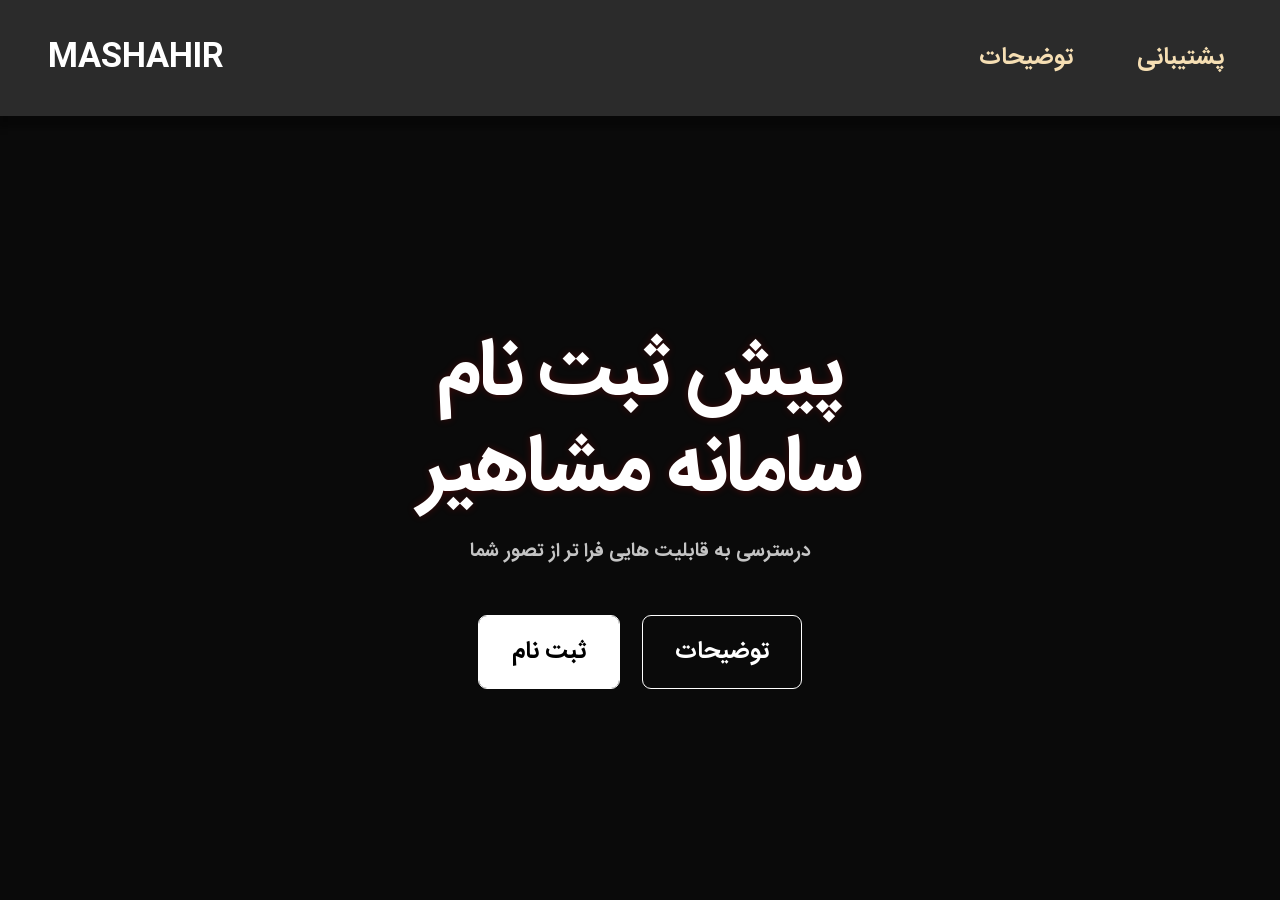
==== index.html @ 51f3cf79 "Add files via upload" ====
<!DOCTYPE html>
<html lang="en">
<head>
    <meta charset="UTF-8">
    <meta name="viewport" content="width=device-width, initial-scale=1.0">
    <title>apply for Mashahir</title>
    <link rel="stylesheet" href="./css/reset.css">
    <link rel="stylesheet" href="./css/index.css">
    <link rel="Icon" href="./images/Icon.png">

</head>
<body>
    <div class="nav-div">
        <h1 class="h1">MASHAHIR</h1>
        <ul class="navlist">
            <li class="navli">
                <a href="/details.html" class="a-button">توضیحات</a>
            </li>
            <li class="navli">
                <a href="/backup.html" class="a-button">پشتیبانی</a>
            </li>
        </ul>
    </div>

    <section class="hero">
        <h1 class="hero-h1">
            پیش ثبت نام <br> سامانه مشاهیر
        </h1>
        <p class="hero-p">
            درسترسی به قابلیت هایی فرا تر از تصور شما
        </p>
        <div class="hero-buttons">
            <a href="https://survey.porsline.ir/s/8De8pRGp" class="hero-first-button hero-button">
                ثبت نام
            </a>
            <a href="/details.html" class="hero-button">
                توضیحات
            </a>
        </div>
    </section>
</body>
</html>
---- css/index.css ----
@font-face {
    font-family: 'main';
    src: url('../fonts/main.ttf');
}

body{
    background-color: rgb(10, 10, 10);
    margin: 0;
    padding: 0;
    font-family: 'main', -apple-system, BlinkMacSystemFont, 'Segoe UI', Roboto, sans-serif;
    min-height: 100vh;
    display: flex;
    flex-direction: column;
}

.a-button{
    color: wheat;
    text-decoration: none;
    font-family: 'main', -apple-system, BlinkMacSystemFont, 'Segoe UI', Roboto, sans-serif;
}   

.nav-div{
    display: flex;
    flex-direction: row;
    justify-content: space-between;
    align-items: center;
    padding: 1rem 2rem;
    background-color: #2b2b2b;
    box-shadow: 4px 5px 6px 7px rgba(0, 0, 0, 0.308);
    flex-wrap: wrap;
    gap: 1rem;
    width: 100%;
    box-sizing: border-box;
}

.h1{
    font-size: 2rem;
    color: white;
    padding: 1rem;
    font-weight: bold;
    transition: all 0.4s ease;
    display: inline-block;
    cursor: default;
    margin: 0;
    font-family: 'main', -apple-system, BlinkMacSystemFont, 'Segoe UI', Roboto, sans-serif;
}

.h1:hover {
    transform: perspective(500px) rotateX(5deg) rotateY(10deg) scale(1.05);
    text-shadow: 0 10px 30px rgba(0,0,0,0.3);
    color: #ff6b6b;
}

.navlist{
    display: flex;
    flex-direction: row;
    justify-content: center;
    align-items: center;
    font-size: 1.5rem;
    list-style: none;
    margin: 0;
    padding: 0;
    gap: 1rem;
    flex-wrap: wrap;
    font-family: 'main', -apple-system, BlinkMacSystemFont, 'Segoe UI', Roboto, sans-serif;
}

.navli{
    color: white;
    transition: all 0.3s ease;
    padding: 0.5rem 1.5rem;
    border-radius: 100rem;
    font-family: 'main', -apple-system, BlinkMacSystemFont, 'Segoe UI', Roboto, sans-serif;
}

.navli:hover {
    transform: perspective(500px) rotateX(10deg) rotateY(10deg) scale(1.05);
    text-shadow: 0 10px 30px rgba(0,0,0,0.3);
    color: #ff6b6b;
}

.hero{
    text-align: center;
    display: flex;
    flex-direction: column;
    align-items: center;
    justify-content: center;
    margin: 0 auto;
    padding: 4rem 1.5rem;
    min-height: 60vh;
    width: 100%;
    max-width: 1200px;
    box-sizing: border-box;
    flex: 1;
}

/* FIXED HERO H1 - No animation conflicts */
.hero-h1 {
    color: white;
    font-size: 5rem;
    line-height: 6rem;
    margin: 0;
    width: 100%;
    font-family: 'main', -apple-system, BlinkMacSystemFont, 'Segoe UI', Roboto, sans-serif;
    font-weight: 900;
    
    /* ON-LOAD ANIMATION */
    opacity: 0;
    animation: heroReveal 1.2s cubic-bezier(0.23, 1, 0.32, 1) forwards;
    
    /* SMOOTH TRANSITIONS FOR HOVER */
    transition: 
        color 0.3s ease,
        text-shadow 0.3s ease,
        transform 0.3s ease,
        letter-spacing 0.3s ease,
        filter 0.3s ease;
    
    will-change: transform, text-shadow, color;
}

/* CLEAN HOVER - No !important needed */
.hero-h1:hover {
    color: #ff1a1a;
    text-shadow: 
        0 0 12px rgba(255, 0, 0, 0.9),
        0 0 40px rgba(255, 20, 20, 0.6),
        0 0 80px rgba(200, 0, 0, 0.4);
    transform: scale(1.04) translateY(-3px);
    letter-spacing: 0.04em;
    filter: drop-shadow(0 0 20px rgba(255, 0, 0, 0.3));
}

.hero-p{
    color: rgb(196, 196, 196);
    padding-top: 1rem;
    font-size: 1.2rem;
    max-width: 600px;
    margin: 0 auto;
    width: 100%;
    font-family: 'main', -apple-system, BlinkMacSystemFont, 'Segoe UI', Roboto, sans-serif;
}

.hero-buttons{
    margin-top: 3rem;
    display: flex;
    justify-content: center;
    align-items: center;
    gap: 1.5rem;
    flex-wrap: wrap;
    width: 100%;
}

.hero-button {
    outline: 1px solid rgb(255, 255, 255);
    padding: 1rem 2rem;
    font-size: 1.5rem;
    border-radius: 0.5rem;
    color: white;
    text-decoration: none;
    transition: all 0.4s cubic-bezier(0.68, -0.55, 0.265, 1.55);
    display: inline-block;
    background: transparent;
    min-width: 140px;
    text-align: center;
    box-sizing: border-box;
    font-family: 'main', -apple-system, BlinkMacSystemFont, 'Segoe UI', Roboto, sans-serif;
}

.hero-button:hover {
    outline: 3px solid #ff3333;
    outline-offset: 5px;
    box-shadow: 0 0 20px rgba(255, 51, 51, 0.4),
                0 0 60px rgba(255, 51, 51, 0.15);
    transform: scale(1.05);
    color: #ff4444;
}

.hero-first-button {
    background-color: white;
    color: black;
}

.hero-first-button:hover {
    background: linear-gradient(135deg, #ff3333, #cc0000);
    color: white;
    outline: 3px solid #ff6666;
    box-shadow: 0 0 30px rgba(255, 51, 51, 0.5),
                0 0 80px rgba(255, 0, 0, 0.2);
    transform: scale(1.08);
} 

.paragraph{
    color: white;
    direction: rtl;
    padding-right: 2rem;
    padding-left: 0.5rem;

}
.title{
    color: white;
    padding-right: 1rem;
    direction: rtl;
    padding-left: 0.5rem;
}

.footer{
    background-color: #2b2b2b;
    color: white;
    text-align: center;
    padding-bottom: 1rem;
}
/* CLEAN ANIMATION - No conflicts */
@keyframes heroReveal {
    0% {
        opacity: 0;
        transform: scale(0.92) translateY(28px);
        filter: blur(6px);
        color: #b0b0b0;
        letter-spacing: -0.06em;
        text-shadow: none;
    }
    40% {
        opacity: 0.6;
        transform: scale(1.02) translateY(-4px);
        filter: blur(2px);
        text-shadow: 0 0 20px rgba(255, 30, 30, 0.5);
        color: #ff4d4d;
    }
    70% {
        transform: scale(0.98) translateY(2px);
        filter: blur(0px);
        color: #ffdfdf;
    }
    100% {
        opacity: 1;
        transform: scale(1) translateY(0);
        filter: blur(0);
        text-shadow: 0 0 8px rgba(255, 0, 0, 0.2);
        color: white;
        letter-spacing: -0.02em;
    }
}

/* ========== RESPONSIVE BREAKPOINTS ========== */

/* Tablets & small laptops */
@media (max-width: 1024px) {
    .hero-h1 {
        font-size: 4rem;
        line-height: 5rem;
    }
    
    .hero-p {
        font-size: 1.1rem;
    }
}

/* Mobile landscape & small tablets */
@media (max-width: 768px) {
    .nav-div {
        padding: 0.8rem 1.5rem;
        flex-direction: column;
        align-items: center;
        justify-content: center;
        text-align: center;
        width: 100%;
    }
    
    .h1 {
        font-size: 1.8rem;
        padding: 0.5rem;
        text-align: center;
        width: 100%;
        display: block;
    }
    
    .navlist {
        font-size: 1.2rem;
        justify-content: center;
        align-items: center;
        width: 100%;
        gap: 0.8rem;
        display: flex;
        flex-direction: row;
        flex-wrap: wrap;
        padding: 0;
        margin: 0;
    }
    
    .navli {
        padding: 0.5rem 1rem;
        display: inline-block;
    }
    
    .hero {
        margin: 0 auto;
        padding: 3rem 1rem;
        min-height: 50vh;
        width: 100%;
    }
    
    .hero-h1 {
        font-size: 3.5rem;
        line-height: 4.5rem;
        text-align: center;
        width: 100%;
    }
    
    .hero-p {
        font-size: 1rem;
        padding: 0.8rem 0.5rem;
        text-align: center;
        width: 100%;
    }
    
    .hero-buttons {
        flex-direction: column;
        align-items: center;
        justify-content: center;
        gap: 1rem;
        width: 100%;
        max-width: 300px;
        margin: 2rem auto 0;
    }
    
    .hero-button {
        width: 100%;
        text-align: center;
        padding: 0.8rem 1.5rem;
        font-size: 1.2rem;
        min-width: unset;
        box-sizing: border-box;
    }
}

/* Mobile phones */
@media (max-width: 480px) {
    .nav-div {
        padding: 0.5rem 1rem;
        gap: 0.5rem;
    }
    
    .h1 {
        font-size: 1.5rem;
        padding: 0.3rem;
        text-align: center;
        width: 100%;
    }
    
    .navlist {
        font-size: 1rem;
        gap: 0.5rem;
        flex-wrap: wrap;
        justify-content: center;
        width: 100%;
        display: flex;
        flex-direction: row;
        padding: 0;
        margin: 0;
    }
    
    .navli {
        padding: 0.3rem 0.8rem;
        display: inline-block;
    }
    
    .hero {
        margin: 0 auto;
        padding: 2rem 0.8rem;
        min-height: 40vh;
        width: 100%;
    }
    
    .hero-h1 {
        font-size: 2.8rem;
        line-height: 3.8rem;
        text-align: center;
        width: 100%;
    }
    
    .hero-p {
        font-size: 0.9rem;
        padding: 0.5rem 0.3rem;
        text-align: center;
        width: 100%;
    }
    
    .hero-button {
        font-size: 1rem;
        padding: 0.7rem 1.2rem;
        width: 100%;
        text-align: center;
    }
    
    .hero-buttons {
        gap: 0.8rem;
        max-width: 250px;
        margin: 1.5rem auto 0;
        width: 100%;
    }
}

/* Very small phones */
@media (max-width: 360px) {
    .hero-h1 {
        font-size: 2.2rem;
        line-height: 3rem;
    }
    
    .hero-p {
        font-size: 0.8rem;
    }
    
    .hero-button {
        font-size: 0.9rem;
        padding: 0.6rem 1rem;
    }
    
    .hero-buttons {
        max-width: 200px;
    }
}
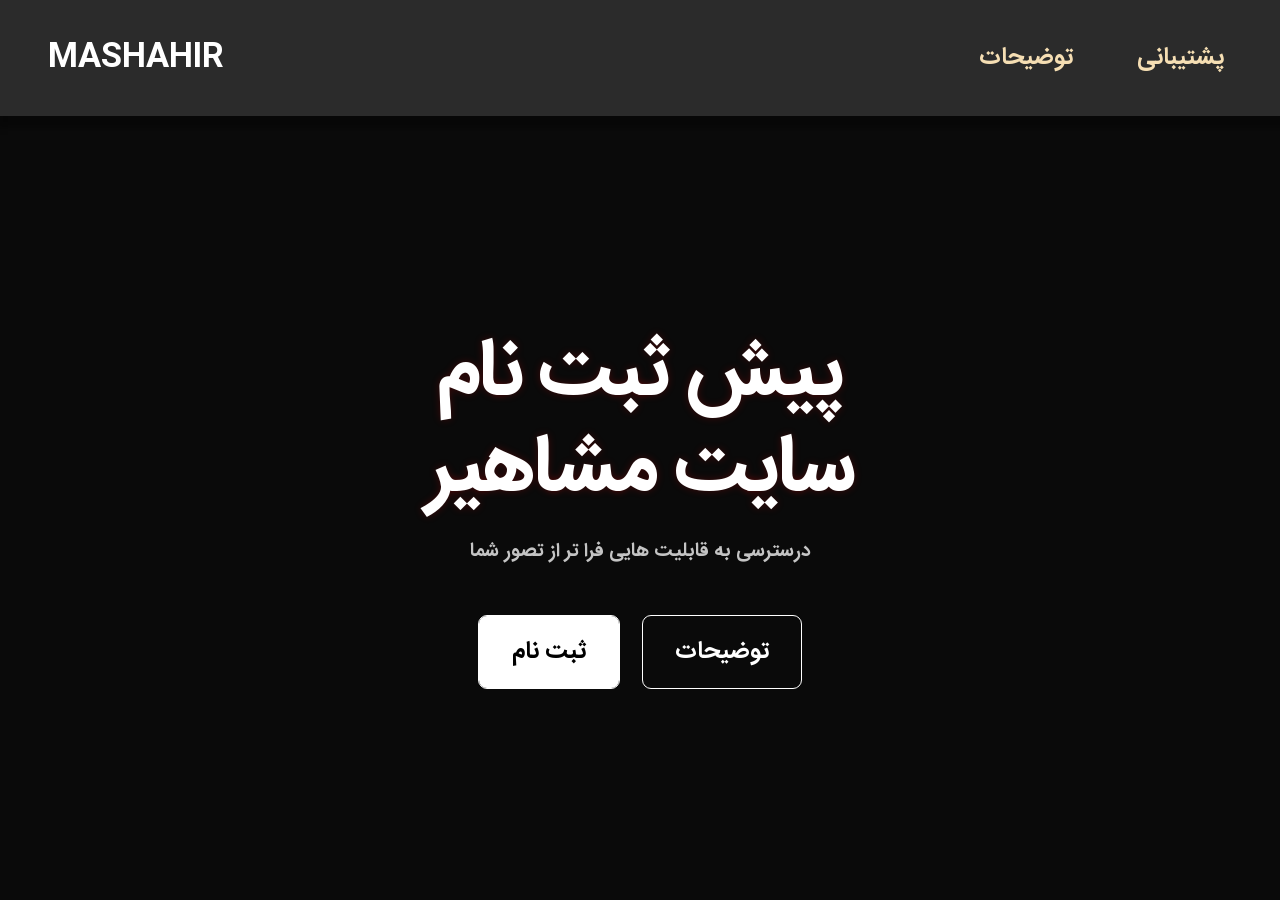
==== commit da6c9330: "Update index.html" ====
--- a/index.html
+++ b/index.html
@@ -24,7 +24,7 @@
 
     <section class="hero">
         <h1 class="hero-h1">
-            پیش ثبت نام <br> سامانه مشاهیر
+            پیش ثبت نام <br> سایت مشاهیر
         </h1>
         <p class="hero-p">
             درسترسی به قابلیت هایی فرا تر از تصور شما
@@ -39,4 +39,4 @@
         </div>
     </section>
 </body>
-</html>+</html>
